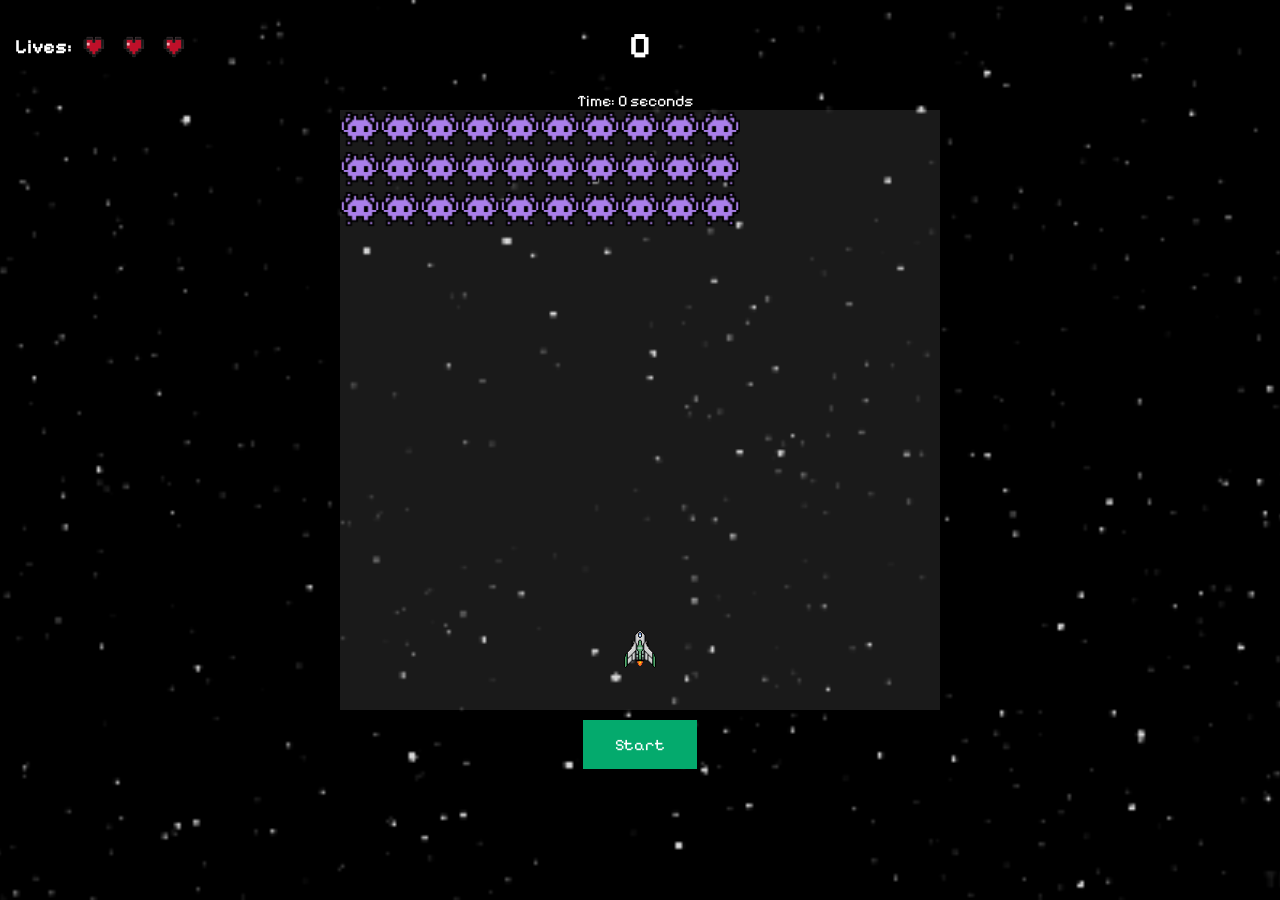
==== index.html @ 76e9fa01 "Ready for Testing" ====
<!DOCTYPE html>
<html lang="en">
  <head>
    <link rel="stylesheet" href="../stylesheet/style.css" />
    <link
      href="https://fonts.googleapis.com/css2?family=Pixelify+Sans:wght@400..700&display=swap"
      rel="stylesheet"
    />
    <title>Space Invaders</title>
    <meta charset="UTF-8" />
  </head>
  <body>
    <h1 class="results">0</h1>
    <div class="timer">Time: <span id="timer">0</span> seconds</div>
    <!-- <div class="lives">Lives: <span id="lives">3</span></div> -->
    <div class="image-container">
      <h3>Lives:</h3>
      <img
        src="../imgs/full-heart.png"
        alt="Heart 1"
        class="lives"
        id="life1"
      />
      <img
        src="../imgs/full-heart.png"
        alt="Heart 2"
        class="lives"
        id="life2"
      />
      <img
        src="../imgs/full-heart.png"
        alt="Heart 3"
        class="lives"
        id="life3"
      />
    </div>

    <div id="menu" class="menu hidden">
      <h2>Game Menu</h2>
      <button id="resumeButton">Resume</button>
      <button id="restartButton">Restart</button>
    </div>

    <div class="grid"></div>

    <button id="startButton" onclick="startGame()">Start</button>

    <script src="../script.js"></script>
  </body>
</html>
---- stylesheet/style.css ----
.grid {
  width: 600px;
  height: 600px;
  /* border: solid 1px black; */
  display: flex; /*Squeeze all the div boxes in the first line */
  flex-wrap: wrap; /*wrap the divs so it starts a new line*/
  background-color: rgba(255, 255, 255, 0.1);
  margin-bottom: 10px;
}

.grid div {
  width: 40px;
  height: 40px;
  /* The code below was just for testing - to see the divs inside the grid */
  /* border: solid 1px red;
    box-sizing: border-box; */
}

.invader {
  /* background-color: purple;
    border-radius: 20px; round it */
  background-image: url("../imgs/enemy.png");
  background-size: cover;
  background-repeat: no-repeat;
  background-position: center;
  width: 95%; /* This should be the same size as the grid cell */
  height: 95%;
}

.shooter {
  /* background-color: green; */
  background-image: url("../imgs/spaceship.png");
  background-size: contain;
  background-repeat: no-repeat;
  background-position: center;
  transform: scale(1.5); /* Adjust the scale to make the image bigger */
  transform-origin: center; /* Keep scaling centered within the grid cell */
}

.laser {
  background: url("../imgs/laser.png");
  background-size: contain;
  transform: rotate(-90deg);

  /* display: block; */
  /* background-color: red; Color for the alien laser */
  /* height: 10px; /* Adjust size as needed */
  /* width: 150%; Fit the grid square */
}

.boom {
  background-image: url("../imgs/boom.gif");
  background-size: contain;
}

.menu {
  position: absolute;
  top: 30%;
  left: 35%;
  width: 30%;
  background: rgba(0, 0, 0, 0.8);
  color: #fff;
  text-align: center;
  padding: 20px;
  border-radius: 10px;
  z-index: 1000;
  font-family: "Pixelify Sans", sans-serif;
}

.hidden {
  display: none;
}

.alien-laser {
  background: url("../imgs/laser.png");
  background-size: contain;
  transform: rotate(90deg);
}

body {
  background-image: url("../imgs/background.gif");
  background-size: cover;
  height: 100vh;
  background-position: center;
  background-repeat: no-repeat;
  background-attachment: fixed;
  margin: 0;
  padding: 0;
  overflow: hidden;
  display: flex;
  align-items: center;
  flex-direction: column;
  border: #fff;
}

h1 {
  color: #fff;
  font-size: 36px;
  text-shadow: 2px 2px 4px rgba(0, 0, 0, 0.5);
  font-family: "Pixelify Sans", sans-serif;
}

h3 {
  color: #fff;
  font-size: 20px;
  text-shadow: 2px 2px 4px rgba(0, 0, 0, 0.5);
  font-family: "Pixelify Sans", sans-serif;
}

.header {
  display: flex;
  align-items: center; /* Vertically center the items */
  justify-content: space-between; /* Space between the title and the lives */
  padding: 10px; /* Padding around the header */
  width: 100%;
  box-sizing: border-box; /* Include padding in total width */
  margin-bottom: 10px;
}

.timer {
  font-family: "Pixelify Sans", sans-serif;
  margin-right: 10px;
  color: #fff;
}

.lives {
  width: 50px; /* Set desired width */
  height: auto; /* Maintain aspect ratio */
  margin: 0 5px; /* Space between images */
}

.image-container {
  position: fixed; /* Fixes the container at the top left */
  top: 10px; /* Distance from the top of the screen */
  left: 10px; /* Distance from the left of the screen */
  display: flex; /* To align the hearts horizontally */
  align-items: center;
  padding: 5px; /* Add some padding for aesthetics */
  background-color: rgba(
    0,
    0,
    0,
    0.5
  ); /* Optional: adds a background to make it stand out */
  border-radius: 5px; /* Rounded corners for the container */
}

.image-container img {
  width: 30px; /* Adjust the size of the hearts if needed */
  height: auto; /* Keep the aspect ratio */
  margin-right: 5px; /* Spacing between hearts */
}

button {
  background-color: #04aa6d; /* Green */
  border: none;
  color: white;
  padding: 15px 32px;
  text-align: center;
  text-decoration: none;
  display: inline-block;
  font-size: 16px;
  font-family: "Pixelify Sans", sans-serif;
}
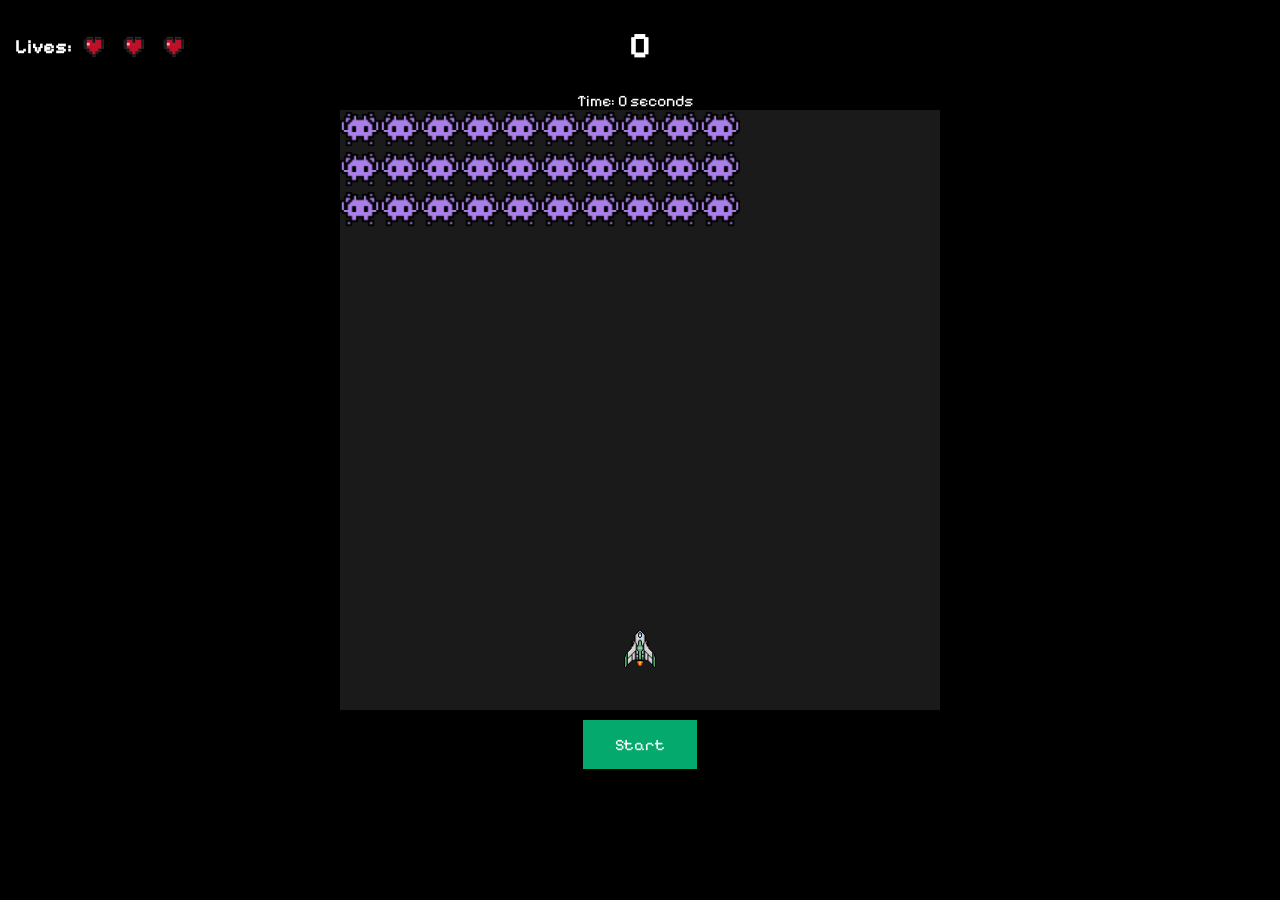
==== commit e707260b: "Post Testing" ====
--- a/index.html
+++ b/index.html
@@ -1,50 +1,51 @@
-<!DOCTYPE html>
-<html lang="en">
-  <head>
-    <link rel="stylesheet" href="../stylesheet/style.css" />
-    <link
-      href="https://fonts.googleapis.com/css2?family=Pixelify+Sans:wght@400..700&display=swap"
-      rel="stylesheet"
-    />
-    <title>Space Invaders</title>
-    <meta charset="UTF-8" />
-  </head>
-  <body>
-    <h1 class="results">0</h1>
-    <div class="timer">Time: <span id="timer">0</span> seconds</div>
-    <!-- <div class="lives">Lives: <span id="lives">3</span></div> -->
-    <div class="image-container">
-      <h3>Lives:</h3>
-      <img
-        src="../imgs/full-heart.png"
-        alt="Heart 1"
-        class="lives"
-        id="life1"
-      />
-      <img
-        src="../imgs/full-heart.png"
-        alt="Heart 2"
-        class="lives"
-        id="life2"
-      />
-      <img
-        src="../imgs/full-heart.png"
-        alt="Heart 3"
-        class="lives"
-        id="life3"
-      />
-    </div>
-
-    <div id="menu" class="menu hidden">
-      <h2>Game Menu</h2>
-      <button id="resumeButton">Resume</button>
-      <button id="restartButton">Restart</button>
-    </div>
-
-    <div class="grid"></div>
-
-    <button id="startButton" onclick="startGame()">Start</button>
-
-    <script src="../script.js"></script>
-  </body>
-</html>
+<!DOCTYPE html>
+<html lang="en">
+  <head>
+    <meta charset="UTF-8" />
+    <meta name="viewport" content="width=device-width, initial-scale=1.0">
+    <link rel="stylesheet" href="stylesheet/style.css" />
+    <link
+      href="https://fonts.googleapis.com/css2?family=Pixelify+Sans:wght@400..700&display=swap"
+      rel="stylesheet"
+    />
+    <title>Space Invaders</title>
+  </head>
+  <body>
+    <h1 class="results">0</h1>
+    <div class="timer">Time: <span id="timer">0</span> seconds</div>
+    <!-- <div class="lives">Lives: <span id="lives">3</span></div> -->
+    <div class="image-container">
+      <h3>Lives:</h3>
+      <img
+        src="imgs/full-heart.png"
+        alt="Heart 1"
+        class="lives"
+        id="life1"
+      />
+      <img
+        src="imgs/full-heart.png"
+        alt="Heart 2"
+        class="lives"
+        id="life2"
+      />
+      <img
+        src="imgs/full-heart.png"
+        alt="Heart 3"
+        class="lives"
+        id="life3"
+      />
+    </div>
+
+    <div id="menu" class="menu hidden">
+      <h2>Game Menu</h2>
+      <button id="resumeButton">Resume</button>
+      <button id="restartButton">Restart</button>
+    </div>
+
+    <div class="grid"></div>
+
+    <button id="startButton" onclick="startGame()">Start</button>
+
+    <script src="script.js"></script>
+  </body>
+</html>
--- a/stylesheet/style.css
+++ b/stylesheet/style.css
@@ -1,164 +1,165 @@
-.grid {
-  width: 600px;
-  height: 600px;
-  /* border: solid 1px black; */
-  display: flex; /*Squeeze all the div boxes in the first line */
-  flex-wrap: wrap; /*wrap the divs so it starts a new line*/
-  background-color: rgba(255, 255, 255, 0.1);
-  margin-bottom: 10px;
-}
-
-.grid div {
-  width: 40px;
-  height: 40px;
-  /* The code below was just for testing - to see the divs inside the grid */
-  /* border: solid 1px red;
-    box-sizing: border-box; */
-}
-
-.invader {
-  /* background-color: purple;
-    border-radius: 20px; round it */
-  background-image: url("../imgs/enemy.png");
-  background-size: cover;
-  background-repeat: no-repeat;
-  background-position: center;
-  width: 95%; /* This should be the same size as the grid cell */
-  height: 95%;
-}
-
-.shooter {
-  /* background-color: green; */
-  background-image: url("../imgs/spaceship.png");
-  background-size: contain;
-  background-repeat: no-repeat;
-  background-position: center;
-  transform: scale(1.5); /* Adjust the scale to make the image bigger */
-  transform-origin: center; /* Keep scaling centered within the grid cell */
-}
-
-.laser {
-  background: url("../imgs/laser.png");
-  background-size: contain;
-  transform: rotate(-90deg);
-
-  /* display: block; */
-  /* background-color: red; Color for the alien laser */
-  /* height: 10px; /* Adjust size as needed */
-  /* width: 150%; Fit the grid square */
-}
-
-.boom {
-  background-image: url("../imgs/boom.gif");
-  background-size: contain;
-}
-
-.menu {
-  position: absolute;
-  top: 30%;
-  left: 35%;
-  width: 30%;
-  background: rgba(0, 0, 0, 0.8);
-  color: #fff;
-  text-align: center;
-  padding: 20px;
-  border-radius: 10px;
-  z-index: 1000;
-  font-family: "Pixelify Sans", sans-serif;
-}
-
-.hidden {
-  display: none;
-}
-
-.alien-laser {
-  background: url("../imgs/laser.png");
-  background-size: contain;
-  transform: rotate(90deg);
-}
-
-body {
-  background-image: url("../imgs/background.gif");
-  background-size: cover;
-  height: 100vh;
-  background-position: center;
-  background-repeat: no-repeat;
-  background-attachment: fixed;
-  margin: 0;
-  padding: 0;
-  overflow: hidden;
-  display: flex;
-  align-items: center;
-  flex-direction: column;
-  border: #fff;
-}
-
-h1 {
-  color: #fff;
-  font-size: 36px;
-  text-shadow: 2px 2px 4px rgba(0, 0, 0, 0.5);
-  font-family: "Pixelify Sans", sans-serif;
-}
-
-h3 {
-  color: #fff;
-  font-size: 20px;
-  text-shadow: 2px 2px 4px rgba(0, 0, 0, 0.5);
-  font-family: "Pixelify Sans", sans-serif;
-}
-
-.header {
-  display: flex;
-  align-items: center; /* Vertically center the items */
-  justify-content: space-between; /* Space between the title and the lives */
-  padding: 10px; /* Padding around the header */
-  width: 100%;
-  box-sizing: border-box; /* Include padding in total width */
-  margin-bottom: 10px;
-}
-
-.timer {
-  font-family: "Pixelify Sans", sans-serif;
-  margin-right: 10px;
-  color: #fff;
-}
-
-.lives {
-  width: 50px; /* Set desired width */
-  height: auto; /* Maintain aspect ratio */
-  margin: 0 5px; /* Space between images */
-}
-
-.image-container {
-  position: fixed; /* Fixes the container at the top left */
-  top: 10px; /* Distance from the top of the screen */
-  left: 10px; /* Distance from the left of the screen */
-  display: flex; /* To align the hearts horizontally */
-  align-items: center;
-  padding: 5px; /* Add some padding for aesthetics */
-  background-color: rgba(
-    0,
-    0,
-    0,
-    0.5
-  ); /* Optional: adds a background to make it stand out */
-  border-radius: 5px; /* Rounded corners for the container */
-}
-
-.image-container img {
-  width: 30px; /* Adjust the size of the hearts if needed */
-  height: auto; /* Keep the aspect ratio */
-  margin-right: 5px; /* Spacing between hearts */
-}
-
-button {
-  background-color: #04aa6d; /* Green */
-  border: none;
-  color: white;
-  padding: 15px 32px;
-  text-align: center;
-  text-decoration: none;
-  display: inline-block;
-  font-size: 16px;
-  font-family: "Pixelify Sans", sans-serif;
-}
+.grid {
+  width: 600px;
+  height: 600px;
+  /* border: solid 1px black; */
+  display: flex; /*Squeeze all the div boxes in the first line */
+  flex-wrap: wrap; /*wrap the divs so it starts a new line*/
+  background-color: rgba(255, 255, 255, 0.1);
+  margin-bottom: 10px;
+}
+
+.grid div {
+  width: 40px;
+  height: 40px;
+  /* The code below was just for testing - to see the divs inside the grid */
+  /* border: solid 1px red;
+    box-sizing: border-box; */
+}
+
+.invader {
+  /* background-color: purple;
+    border-radius: 20px; round it */
+  background-image: url("../imgs/enemy.png");
+  background-size: cover;
+  background-repeat: no-repeat;
+  background-position: center;
+  width: 95%; /* This should be the same size as the grid cell */
+  height: 95%;
+}
+
+.shooter {
+  /* background-color: green; */
+  background-image: url("../imgs/spaceship.png");
+  background-size: contain;
+  background-repeat: no-repeat;
+  background-position: center;
+  transform: scale(1.5); /* Adjust the scale to make the image bigger */
+  transform-origin: center; /* Keep scaling centered within the grid cell */
+}
+
+.laser {
+  background: url("../imgs/laser.png");
+  background-size: contain;
+  transform: rotate(-90deg);
+
+  /* display: block; */
+  /* background-color: red; Color for the alien laser */
+  /* height: 10px; /* Adjust size as needed */
+  /* width: 150%; Fit the grid square */
+}
+
+.boom {
+  background-image: url("../imgs/boom.gif");
+  background-size: contain;
+}
+
+.menu {
+  position: absolute;
+  top: 30%;
+  left: 35%;
+  width: 30%;
+  background: rgba(0, 0, 0, 0.8);
+  color: #fff;
+  text-align: center;
+  padding: 20px;
+  border-radius: 10px;
+  z-index: 1000;
+  font-family: "Pixelify Sans", sans-serif;
+}
+
+.hidden {
+  display: none;
+}
+
+.alien-laser {
+  background: url("../imgs/laser.png");
+  background-size: contain;
+  transform: rotate(90deg);
+}
+
+body {
+  /* background-image: url("../imgs/background.jpg"); */
+  background-color: black;
+  background-size: cover;
+  height: 100vh;
+  background-position: center;
+  background-repeat: no-repeat;
+  background-attachment: fixed;
+  margin: 0;
+  padding: 0;
+  overflow: hidden;
+  display: flex;
+  align-items: center;
+  flex-direction: column;
+  border: #fff;
+}
+
+h1 {
+  color: #fff;
+  font-size: 36px;
+  text-shadow: 2px 2px 4px rgba(0, 0, 0, 0.5);
+  font-family: "Pixelify Sans", sans-serif;
+}
+
+h3 {
+  color: #fff;
+  font-size: 20px;
+  text-shadow: 2px 2px 4px rgba(0, 0, 0, 0.5);
+  font-family: "Pixelify Sans", sans-serif;
+}
+
+.header {
+  display: flex;
+  align-items: center; /* Vertically center the items */
+  justify-content: space-between; /* Space between the title and the lives */
+  padding: 10px; /* Padding around the header */
+  width: 100%;
+  box-sizing: border-box; /* Include padding in total width */
+  margin-bottom: 10px;
+}
+
+.timer {
+  font-family: "Pixelify Sans", sans-serif;
+  margin-right: 10px;
+  color: #fff;
+}
+
+.lives {
+  width: 50px; /* Set desired width */
+  height: auto; /* Maintain aspect ratio */
+  margin: 0 5px; /* Space between images */
+}
+
+.image-container {
+  position: fixed; /* Fixes the container at the top left */
+  top: 10px; /* Distance from the top of the screen */
+  left: 10px; /* Distance from the left of the screen */
+  display: flex; /* To align the hearts horizontally */
+  align-items: center;
+  padding: 5px; /* Add some padding for aesthetics */
+  background-color: rgba(
+    0,
+    0,
+    0,
+    0.5
+  ); /* Optional: adds a background to make it stand out */
+  border-radius: 5px; /* Rounded corners for the container */
+}
+
+.image-container img {
+  width: 30px; /* Adjust the size of the hearts if needed */
+  height: auto; /* Keep the aspect ratio */
+  margin-right: 5px; /* Spacing between hearts */
+}
+
+button {
+  background-color: #04aa6d; /* Green */
+  border: none;
+  color: white;
+  padding: 15px 32px;
+  text-align: center;
+  text-decoration: none;
+  display: inline-block;
+  font-size: 16px;
+  font-family: "Pixelify Sans", sans-serif;
+}
